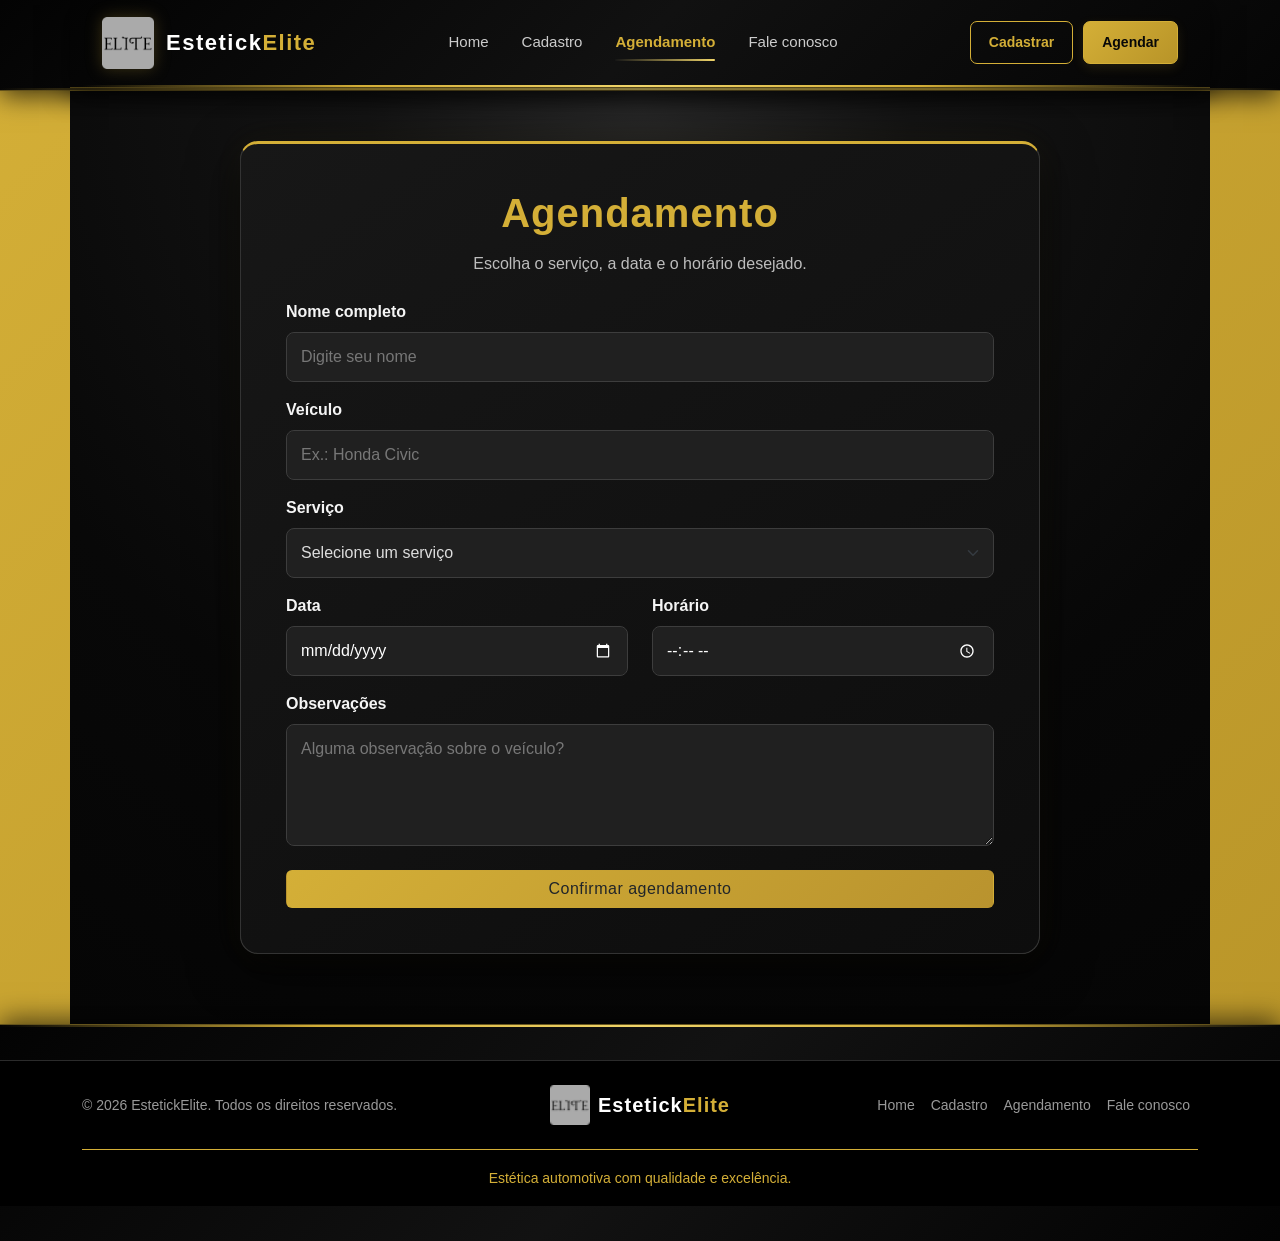
==== templates/agendamento.html @ 54fe5a65 "att" ====
<!DOCTYPE html>
<html lang="pt-br">

<head>
    <meta charset="UTF-8">

    <!-- TAG DO MEU SITE-->
    <meta name="viewport" content="width=device-width, initial-scale=1.0">
    <meta name="description"
        content="Página com conteúdos, exercícios e atividades desenvolvidas durante as aulas de Bootstrap, aprendendo a criar páginas web modernas, organizadas e responsivas.">
    <meta name="keywords" content="sites,web desenvolvimento backend">
    <meta name="author" content="Lucas segura, SeguraPrime, seguralucas949@gmail.com, 11 97387-4201">
    <title>Agendamento</title>
    <link rel="icon" href="../favicon.png">
    <link rel="stylesheet" href="../static/css/style.css">
    <link rel="stylesheet" href="../static/css/agendamento.css">

    <link href="https://cdn.jsdelivr.net/npm/bootstrap@5.3.8/dist/css/bootstrap.min.css" rel="stylesheet"
        integrity="sha384-sRIl4kxILFvY47J16cr9ZwB07vP4J8+LH7qKQnuqkuIAvNWLzeN8tE5YBujZqJLB" crossorigin="anonymous">

</head>

<body>
    <header>
        <link rel="stylesheet" href="../static/css/styleheader.css">
        <div class="container header-estetick">
            <div class="header-container">

                <!-- LOGO -->
                <a href="/index.html" class="logo-estetick">
                    <img src="../static/img/logo.png" alt="Logo da EstetickElite">

                    <span>
                        Estetick<span>Elite</span>
                    </span>
                </a>

                <!-- MENU -->
                <nav>
                    <ul class="nav-estetick">

                        <li>
                            <a href="../index.html" class="">
                                Home
                            </a>
                        </li>

                        <li>
                            <a href="/templates/cadastro.html">
                                Cadastro
                            </a>
                        </li>

                        <li>
                            <a href="/templates/agendamento.html" class="active">
                                Agendamento
                            </a>
                        </li>

                        <li>
                            <a href="/templates/faleconosco.html">
                                Fale conosco
                            </a>
                        </li>

                    </ul>
                </nav>

                <!-- BOTÕES -->
                <div class="botoes-header">

                    <a href="/templates/cadastro.html" class="btn-cadastrar">
                        Cadastrar
                    </a>

                    <a href="/templates/agendamento.html" class="btn-agendar">
                        Agendar
                    </a>

                </div>

            </div>
        </div>
    </header>

    <main class="container">

        <div class="agendamento">

            <div class="text-center mb-4">

                <h1>Agendamento</h1>

                <p style="color: #cccccc;">
                    Escolha o serviço, a data e o horário desejado.
                </p>

            </div>

            <form>

                <div class="mb-3">

                    <label class="form-label">
                        Nome completo
                    </label>

                    <input type="text" class="form-control" placeholder="Digite seu nome" required>

                </div>

                <div class="mb-3">

                    <label class="form-label">
                        Veículo
                    </label>

                    <input type="text" class="form-control" placeholder="Ex.: Honda Civic" required>

                </div>

                <div class="mb-3">

                    <label class="form-label">
                        Serviço
                    </label>

                    <select class="form-select" required>

                        <option value="">
                            Selecione um serviço
                        </option>

                        <option>
                            Lavagem técnica — R$ 80,00
                        </option>

                        <option>
                            Enceramento Wax — R$ 250,00
                        </option>

                        <option>
                            Revitalização de plásticos — R$ 480,00
                        </option>

                        <option>
                            Polimento de Pintura — R$ 700,00
                        </option>

                        <option>
                            Revitalização de Plásticos Internos — R$ 380,00
                        </option>

                        <option>
                            Vitrificação de Vidros — R$ 600,00
                        </option>

                        <option>
                            Descontaminação de Pintura — R$ 580,00
                        </option>

                        <option>
                            Polimento de Faróis — R$ 150,00
                        </option>

                        <option>
                            Combo Start — R$ 300,00
                        </option>

                        <option>
                            Combo Premium — R$ 750,00
                        </option>

                        <option>
                            Combo Elite — R$ 1.300,00
                        </option>

                    </select>

                </div>

                <div class="row">

                    <div class="col-md-6 mb-3">

                        <label class="form-label">
                            Data
                        </label>

                        <input type="date" class="form-control" required>

                    </div>

                    <div class="col-md-6 mb-3">

                        <label class="form-label">
                            Horário
                        </label>

                        <input type="time" class="form-control" required>

                    </div>

                </div>

                <div class="mb-4">

                    <label class="form-label">
                        Observações
                    </label>

                    <textarea class="form-control" rows="4" placeholder="Alguma observação sobre o veículo?"></textarea>

                </div>

                <button type="submit" class="btn btn-estetick w-100">
                    Confirmar agendamento
                </button>

            </form>

        </div>

    </main>
    <link rel="stylesheet" href="../static/css/style.css">
    <footer>


        <div class="footer-estetick">
            <div class="container footer-container">

                <div class="d-flex flex-wrap justify-content-between align-items-center py-4">

                    <!-- COPYRIGHT -->
                    <p class="col-md-4 mb-0 copyright">
                        © 2026 EstetickElite. Todos os direitos reservados.
                    </p>

                    <!-- LOGO -->
                    <a href="/index.html"
                        class="col-md-4 d-flex align-items-center justify-content-center mb-3 mb-md-0 logo-footer">

                        <img src="/favicon.png" alt="Logo EstetickElite" width="40" height="40" class="me-2">

                        Estetick<span>Elite</span>
                    </a>

                    <!-- MENU -->
                    <ul class="nav col-md-4 justify-content-end nav-estetick">

                        <!-- HOME -->
                        <li class="nav-item">
                            <a href="/index.html" class="nav-link px-2 active">
                                Home
                            </a>
                        </li>

                        <!-- CADASTRO -->
                        <li class="nav-item">
                            <a href="./templates/cadastro.html" class="nav-link px-2 ">
                                Cadastro
                            </a>
                        </li>

                        <!-- AGENDAMENTO -->
                        <li class="nav-item">
                            <a href="./templates/agendamento.html" class="nav-link px-2 ">
                                Agendamento
                            </a>
                        </li>

                        <!-- FALE CONOSCO -->
                        <li class="nav-item">
                            <a href="./templates/faleconosco.html" class="nav-link px-2 ">
                                Fale conosco
                            </a>
                        </li>

                    </ul>
                </div>

                <!-- FRASE DA EMPRESA -->
                <div class="text-center py-3 linha-dourada">
                    <small style="color: #d4af37;">
                        Estética automotiva com qualidade e excelência.
                    </small>
                </div>

            </div>
        </div>
    </footer>

    <script src="https://cdn.jsdelivr.net/npm/bootstrap@5.3.8/dist/js/bootstrap.bundle.min.js"
        integrity="sha384-FKyoEForCGlyvwx9Hj09JcYn3nv7wiPVlz7YYwJrWVcXK/BmnVDxM+D2scQbITxI" crossorigin="anonymous">
        </script>
    <script src="./js/script.js"></script>

</body>

</html>
---- static/css/style.css ----
/* =====================================================
   LUCAS SEGURA PEREIRA
===================================================== */

/* =====================================================
   CONFIGURAÇÕES GERAIS
===================================================== */

* {
    margin: 0;
    padding: 0;
    box-sizing: border-box;
}


html {
    scroll-behavior: smooth;
}


body {
    background-color: var(--branco);

    color: var(--branco);

    font-family:
        Arial,
        Helvetica,
        sans-serif;
}






/* =====================================================
   HEADER ESTETICKELITE
   PRETO + DOURADO
===================================================== */

.header-estetick {
    width: 100%;

    background:
        linear-gradient(135deg,
            #030303,
            #111111,
            #050505);

    border-bottom:
        1px solid rgba(212, 175, 55, 0.35);

    box-shadow:
        0 5px 25px rgba(0, 0, 0, 0.7);

    position: relative;

    z-index: 1000;
}


/* =====================================================
   LINHA DOURADA DO HEADER
===================================================== */

.header-estetick::after {
    content: "";

    display: block;

    width: 100%;

    height: 2px;

    background:
        linear-gradient(90deg,
            transparent,
            var(--dourado),
            var(--dourado-claro),
            var(--dourado),
            transparent);
}


/* =====================================================
   CONTAINER
===================================================== */

.header-estetick .header-container {

    min-height: 85px;

    display: flex;

    align-items: center;

    justify-content: space-between;

    gap: 30px;

    padding: 0 20px;
}


/* =====================================================
   LOGO
===================================================== */

.header-estetick .logo-estetick {

    display: flex;

    align-items: center;

    gap: 12px;

    text-decoration: none;

    transition:
        transform 0.3s ease;
}


.header-estetick .logo-estetick:hover {

    transform: translateY(-2px);
}


/* =====================================================
   IMAGEM DA LOGO
===================================================== */

.header-estetick .logo-estetick img {

    width: 52px;

    height: 52px;

    object-fit: contain;

    filter:
        drop-shadow(0 0 8px rgba(212, 175, 55, 0.25));

    transition:
        transform 0.3s ease,
        filter 0.3s ease;
}


.header-estetick .logo-estetick:hover img {

    transform: scale(1.05);

    filter:
        drop-shadow(0 0 12px rgba(212, 175, 55, 0.45));
}


/* =====================================================
   NOME DA EMPRESA
===================================================== */

.header-estetick .logo-estetick span {

    color: var(--branco);

    font-size: 22px;

    font-weight: bold;

    letter-spacing: 1.5px;

    transition:
        color 0.3s ease;
}


/* DOURADO DO LOGO */

.header-estetick .logo-estetick span span {

    color: var(--dourado);
}

/* =====================================================
   MENU DE NAVEGAÇÃO
===================================================== */

.header-estetick .nav-estetick {

    display: flex;

    align-items: center;

    justify-content: center;

    gap: 3px;

    margin: 0;

    padding: 0;

    list-style: none;
}


/* =====================================================
   LINKS
===================================================== */

.header-estetick .nav-estetick a {

    position: relative;

    display: block;

    padding: 10px 15px;

    color: #cccccc;

    text-decoration: none;

    font-size: 15px;

    font-weight: 500;

    border-radius: 6px;

    transition:
        color 0.3s ease,
        background 0.3s ease;
}


/* =====================================================
   HOVER
===================================================== */

.header-estetick .nav-estetick a:hover {

    color: var(--dourado);

    background:
        rgba(212, 175, 55, 0.05);
}


/* =====================================================
   LINK ATIVO
===================================================== */

.header-estetick .nav-estetick a.active {

    color: var(--dourado);

    font-weight: 600;
}


/* =====================================================
   LINHA DOURADA DOS LINKS
===================================================== */

.header-estetick .nav-estetick a::after {

    content: "";

    position: absolute;

    left: 15px;

    right: 15px;

    bottom: 3px;

    height: 2px;

    border-radius: 10px;

    background:
        linear-gradient(
            90deg,
            var(--preto-card),
            var(--dourado-claro)
        );

    transform: scaleX(0);

    transform-origin: center;

    transition:
        transform 0.3s ease;
}


/* =====================================================
   LINHA AO PASSAR O MOUSE
===================================================== */

.header-estetick .nav-estetick a:hover::after {

    transform: scaleX(1);
}


/* =====================================================
   LINHA PERMANENTE NO BOTÃO ATIVO
===================================================== */

.header-estetick .nav-estetick a.active::after {

    transform: scaleX(1);
}


/* =====================================================
   BOTÕES DO HEADER
===================================================== */

.header-estetick .botoes-header {

    display: flex;

    align-items: center;

    gap: 10px;
}


/* =====================================================
   ESTILO GERAL DOS BOTÕES
===================================================== */

.header-estetick .botoes-header a {

    padding:
        10px 18px;

    border-radius: 7px;

    text-decoration: none;

    font-size: 14px;

    font-weight: bold;

    transition:
        all 0.3s ease;
}

/* =====================================================
   BOTÃO CADASTRAR
===================================================== */

.header-estetick .btn-cadastrar {

    color: var(--dourado);

    background:
        transparent;

    border:
        1px solid var(--dourado);
}


.header-estetick .btn-cadastrar:hover {

    background:
        var(--dourado);

    color:
        #080808;

    transform:
        translateY(-2px);

    box-shadow:
        0 6px 18px rgba(212, 175, 55, 0.2);
}


/* =====================================================
   BOTÃO AGENDAR
===================================================== */

.header-estetick .btn-agendar {

    background:
        linear-gradient(135deg,
            var(--dourado),
            #b89428);

    color:
        #080808;

    border:
        1px solid var(--dourado);

    box-shadow:
        0 4px 12px rgba(212, 175, 55, 0.12);
}


.header-estetick .btn-agendar:hover {

    background:
        linear-gradient(135deg,
            var(--dourado-claro),
            var(--dourado));

    color:
        #000000;

    border-color:
        var(--dourado-claro);

    transform:
        translateY(-2px);

    box-shadow:
        0 8px 22px rgba(212, 175, 55, 0.25);
}


/* =====================================================
   RESPONSIVIDADE
===================================================== */

@media (max-width: 1000px) {

    .header-estetick .header-container {

        flex-wrap: wrap;

        justify-content: center;

        padding:
            20px;
    }


    .header-estetick .logo-estetick {

        width: 100%;

        justify-content: center;
    }


    .header-estetick .nav-estetick {

        flex-wrap: wrap;

        justify-content: center;
    }


    .header-estetick .botoes-header {

        justify-content: center;
    }
}


/* =====================================================
   CELULAR
===================================================== */

@media (max-width: 600px) {

    .header-estetick .header-container {

        gap: 18px;

        padding:
            20px 10px;
    }


    .header-estetick .logo-estetick img {

        width: 45px;

        height: 45px;
    }


    .header-estetick .logo-estetick span {

        font-size: 19px;

        letter-spacing: 1px;
    }


    .header-estetick .nav-estetick {

        width: 100%;

        gap: 2px;
    }


    .header-estetick .nav-estetick a {

        padding:
            8px 10px;

        font-size: 14px;
    }


    .header-estetick .botoes-header {

        width: 100%;

        justify-content: center;
    }


    .header-estetick .botoes-header a {

        flex: 1;

        max-width: 160px;

        text-align: center;

        padding:
            10px 12px;
    }

}

:root {
    --preto: #000000;
    --preto-secundario: #111111;
    --preto-card: #161616;

    --cinza: #222222;
    --cinza-texto: #cccccc;

    --dourado: #d4af37;
    --dourado-claro: #f0d56a;

    --branco: #ffffff;
}



/* =====================================================
   HEADER
===================================================== */

header {
    width: 100%;

    background:
        linear-gradient(135deg,
            #030303,
            #151515,
            #050505);

    border-bottom:
        1px solid rgba(212, 175, 55, 0.45);

    box-shadow:
        0 5px 25px rgba(0, 0, 0, 0.7);

    position: relative;

    z-index: 1000;
}


header::after {
    content: "";

    display: block;

    width: 100%;

    height: 2px;

    background:
        linear-gradient(90deg,
            transparent,
            var(--dourado),
            var(--dourado-claro),
            var(--dourado),
            transparent);
}


/* =====================================================
   MAIN
===================================================== */

main {
    width: 100%;

    min-height: 80vh;

    padding-top: 50px;

    padding-bottom: 70px;

    background:
        radial-gradient(circle at 50% 0%,
            #292929 0%,
            #141414 25%,
            #080808 65%,
            #050505 100%);
}


/* =====================================================
   APRESENTAÇÃO
===================================================== */

.container-img {
    width: calc(100% - 30px);

    max-width: 1200px;

    margin: 0 auto 70px;

    padding: 50px 30px;

    text-align: center;

    background:
        linear-gradient(145deg,
            #151515,
            #090909);

    border:
        1px solid #292929;

    border-radius: 20px;

    box-shadow:
        0 15px 45px rgba(0, 0, 0, 0.6);
}


/* =====================================================
   TÍTULO PRINCIPAL
===================================================== */

.container-img h1 {
    color: var(--dourado);

    font-size: 2.5rem;

    font-weight: bold;

    margin-bottom: 25px;

    text-shadow:
        0 0 15px rgba(212, 175, 55, 0.15);
}


.container-img p {
    max-width: 1000px;

    margin: 0 auto 30px;

    color: var(--cinza-texto);

    line-height: 1.8;

    font-size: 1rem;
}



/* =====================================================
   TÍTULOS DAS SEÇÕES
===================================================== */

main h2 {
    color: var(--dourado) !important;

    font-weight: bold;

    font-size: 2.2rem;

    text-shadow:
        0 0 15px rgba(212, 175, 55, 0.15);
}


main .text-center p {
    color: var(--cinza-texto);
}


/* =====================================================
   SERVIÇOS
===================================================== */

.servicos {
    max-width: 1200px;
}


/* =====================================================
   CARDS
===================================================== */

.card {
    width: 100%;

    height: 100%;

    display: flex;

    flex-direction: column;

    background:
        linear-gradient(145deg,
            #181818,
            #0d0d0d) !important;

    color: var(--branco);

    border:
        1px solid #292929 !important;

    border-radius: 15px !important;

    overflow: hidden;

    box-shadow:
        0 8px 25px rgba(0, 0, 0, 0.45);

    transition:
        transform 0.3s ease,
        box-shadow 0.3s ease,
        border-color 0.3s ease;
}


/* =====================================================
   CARDS DOS SERVIÇOS
===================================================== */

.card {
    width: 100%;

    height: 520px;

    display: flex;

    flex-direction: column;

    background:
        linear-gradient(145deg,
            #181818,
            #0d0d0d) !important;

    color: var(--branco);

    border:
        1px solid #292929 !important;

    border-radius: 15px !important;

    overflow: hidden;

    box-shadow:
        0 8px 25px rgba(0, 0, 0, 0.45);

    transition:
        transform 0.3s ease,
        box-shadow 0.3s ease,
        border-color 0.3s ease;
}


/* =====================================================
   HOVER DOS CARDS
===================================================== */

.card:hover {

    transform: translateY(-8px);

    border-color:
        rgba(212, 175, 55, 0.65) !important;

    box-shadow:
        0 15px 35px rgba(0, 0, 0, 0.7),

        0 0 20px rgba(212, 175, 55, 0.08);
}


/* =====================================================
   IMAGENS DOS SERVIÇOS
===================================================== */

.card-img-top {

    display: block;

    width: 100%;

    height: 220px;

    min-height: 220px;

    object-fit: cover;

    flex-shrink: 0;

    transition:
        transform 0.4s ease;
}


.card:hover .card-img-top {

    transform: scale(1.04);
}


/* =====================================================
   CORPO DOS CARDS
===================================================== */

.card-body {

    padding: 25px;

    display: flex;


    flex-direction: column;

    flex: 1;

    min-height: 0;
}


/* =====================================================
   TÍTULO DOS CARDS
===================================================== */

.card-title {

    color:
        var(--dourado) !important;

    font-size: 1.2rem;

    font-weight: bold;

    margin-bottom: 1px;

    min-height: 40px;

    display: flex;

    align-items: flex-start;
}


/* =====================================================
   DESCRIÇÃO
===================================================== */

.card-text {

    color:
        var(--cinza-texto) !important;

    line-height: 1.6;

    font-size: 0.95rem;

    flex: 1;

    margin-bottom: 10px;
    max-width: 320px;
}


/* =====================================================
   PREÇO
===================================================== */

.card h4 {

    color:
        var(--dourado) !important;

    font-weight: bold;

    margin-top: auto;

    margin-bottom: 20px;
}


/* =====================================================
   BOTÃO
===================================================== */

.card .btn {

    margin-top: auto;

    width: 100%;
}


.card-servico .card-text{
    min-height: 40px;
    margin-bottom: 0;
}
/* =====================================================
   BOTÃO PRINCIPAL
===================================================== */

.btn-primary {

    background:
        linear-gradient(135deg,
            var(--dourado),
            #b89428) !important;

    border:
        none !important;

    color:
        #080808 !important;

    font-weight: bold;

    padding:
        11px 20px;

    border-radius: 8px;

    transition:
        all 0.3s ease;
}


.btn-primary:hover {

    background:
        linear-gradient(135deg,
            var(--dourado-claro),
            var(--dourado)) !important;

    color:
        #000000 !important;

    transform:
        translateY(-2px);

    box-shadow:
        0 7px 20px rgba(212, 175, 55, 0.25);
}


/* =====================================================
   RESPONSIVIDADE
===================================================== */

@media (max-width: 768px) {

    .card {

        height: 500px;

    }


    .card-img-top {

        height: 210px;

        min-height: 210px;

    }

}


@media (max-width: 480px) {

    .card {

        height: 480px;

    }


    .card-img-top {

        height: 200px;

        min-height: 200px;

    }


    .card-body {

        padding: 20px;

    }

}

/* =====================================================
   COMBOS
===================================================== */

.combo-premium {
    border:
        2px solid var(--dourado) !important;

    box-shadow:
        0 10px 35px rgba(212, 175, 55, 0.12);
}


.container.py-5 .card h3 {
    color: var(--branco);

    font-size: 2rem;

    margin: 15px 0;
}


.container.py-5 .card h4 {
    font-size: 1.4rem;
}


/* =====================================================
   FOOTER
===================================================== */

footer {
    width: 100%;

    background:
        linear-gradient(135deg,
            #030303,
            #121212,
            #030303);

    color: var(--branco);

    border-top:
        1px solid rgba(212, 175, 55, 0.45);

    box-shadow:
        0 -5px 25px rgba(0, 0, 0, 0.6);

    position: relative;

    padding: 35px 0;
}


footer::before {
    content: "";

    display: block;

    width: 100%;

    height: 2px;

    position: absolute;

    top: 0;

    left: 0;

    background:
        linear-gradient(90deg,
            transparent,
            var(--dourado),
            var(--dourado-claro),
            var(--dourado),
            transparent);
}


/* =====================================================
   RESPONSIVIDADE
===================================================== */

@media (max-width: 992px) {

    .imagemelite {
        height: 400px;
    }

}


@media (max-width: 768px) {

    main {
        padding-top: 30px;

        padding-bottom: 50px;
    }


    .container-img {
        margin:
            0 15px 45px;

        width:
            calc(100% - 30px);

        padding:
            35px 20px;

        border-radius: 15px;
    }


    .container-img h1 {
        font-size: 1.9rem;
    }


    .container-img p {
        font-size: 0.9rem;

        line-height: 1.7;
    }


    .imagemelite {
        height: 300px;
    }


    main h2 {
        font-size: 1.8rem;
    }


    .card-img-top {
        height: 210px;
    }

}


@media (max-width: 480px) {

    .container-img {
        margin:
            0 10px 40px;

        width:
            calc(100% - 20px);

        padding:
            30px 15px;
    }


    .container-img h1 {
        font-size: 1.6rem;
    }


    .imagemelite {
        height: 230px;
    }


    .card-body {
        padding: 20px;
    }


    .card-title {
        font-size: 1.1rem;

        min-height: auto;
    }


    .card-text {
        font-size: 0.9rem;
    }


    .btn-primary {
        width: 100%;
    }

}

.footer-estetick {
    background-color: #000000;
    border-top: 1px solid #2b2b2b;
    color: #ffffff;
}

.footer-estetick .footer-container {
    min-height: 120px;
}

.footer-estetick .logo-footer {
    text-decoration: none;
    color: #ffffff;
    font-size: 20px;
    font-weight: bold;
    letter-spacing: 1px;
}

.footer-estetick .logo-footer span {
    color: #d4af37;
}

.footer-estetick .copyright {
    color: #999999;
    font-size: 14px;
}

.footer-estetick .nav-link {
    color: #999999 !important;
    transition: 0.3s;
    font-size: 14px;
}

.footer-estetick .nav-link:hover {
    color: #d4af37 !important;
}

.footer-estetick .linha-dourada {
    border-top: 1px solid #d4af37;         

}

@media (max-width: 768px) {
    .footer-estetick .footer-container {
        text-align: center;
    }

    .footer-estetick .nav {
        justify-content: center !important;
        margin-top: 15px;
    }
}
---- static/css/agendamento.css ----
body {
    background: linear-gradient(135deg, var(--dourado), #b89428);
    color: #ffffff;
    font-family: Arial, Helvetica, sans-serif;
}
/* =========================================
   HEADER
========================================= */
.container .agendamento{
    background-color: #8a8d60;
}
header {
    width: 100%;
    background: linear-gradient(
        135deg,
        #050505,
        #111111,
        #050505
    );

    border-bottom: 2px solid #d4af37;

    box-shadow:
        0 4px 20px rgba(0, 0, 0, 0.7);

    position: relative;
    z-index: 10;
}


/* detalhe dourado */

header::after {
    content: "";
    display: block;

    width: 100%;
    height: 2px;

    background: linear-gradient(
        90deg,
        transparent,
        #d4af37,
        #f5d76e,
        #d4af37,
        transparent
    );
}


/* =========================================
   MAIN
========================================= */

main {
    width: 100%;
    min-height: 80vh;

    padding-top: 60px;
    padding-bottom: 80px;

    background:
        radial-gradient(
            circle at 50% 0%,
            #252525 0%,
            #111111 35%,
            #080808 75%
        );
}


/* =========================================
   ÁREA DE AGENDAMENTO
========================================= */

.agendamento {
    max-width: 800px;

    margin: 0 auto;

    padding: 45px;

    background: linear-gradient(
        145deg,
        #171717,
        #0d0d0d
    );

    border: 1px solid #333333;

    border-top: 3px solid #d4af37;

    border-radius: 18px;

    box-shadow:
        0 15px 50px rgba(0, 0, 0, 0.7),
        0 0 30px rgba(212, 175, 55, 0.06);
}


/* =========================================
   TÍTULO
========================================= */

.agendamento h1 {
    color: #d4af37;

    font-size: 2.5rem;

    font-weight: bold;

    letter-spacing: 1px;

    margin-bottom: 15px;
}


.agendamento p {
    color: #bdbdbd !important;

    font-size: 1rem;
}


/* =========================================
   LABELS
========================================= */

.agendamento .form-label {
    color: #f5f5f5;

    font-weight: 600;

    margin-bottom: 8px;
}


/* =========================================
   INPUTS
========================================= */

.agendamento .form-control,
.agendamento .form-select {
    background-color: #202020;

    color: #ffffff;

    border: 1px solid #3d3d3d;

    border-radius: 8px;

    padding: 12px 14px;

    transition: all 0.3s ease;
}


/* Placeholder */

.agendamento .form-control::placeholder {
    color: #777777;
}


/* Foco */

.agendamento .form-control:focus,
.agendamento .form-select:focus {

    background-color: #242424;

    color: #ffffff;

    border-color: #d4af37;

    box-shadow:
        0 0 0 0.2rem rgba(212, 175, 55, 0.15);
}


/* =========================================
   SELECT
========================================= */

.agendamento .form-select {
    color: #dddddd;
}


/* =========================================
   DATA E HORÁRIO
========================================= */

input[type="date"],
input[type="time"] {
    color-scheme: dark;
}


/* =========================================
   TEXTAREA
========================================= */

.agendamento textarea {
    resize: vertical;

    min-height: 120px;
}


/* =========================================
   BOTÃO
========================================= */

.btn-estetick {

    width: 100%;

    padding: 14px 20px;

    border: none;

    border-radius: 8px;

    background: linear-gradient(
        135deg,
        #d4af37,
        #b9932e
    );

    color: #080808;

    font-size: 1rem;

    font-weight: bold;

    letter-spacing: 0.5px;

    transition: all 0.3s ease;
}


.btn-estetick:hover {

    background: linear-gradient(
        135deg,
        #f1d267,
        #d4af37
    );

    color: #000000;

    transform: translateY(-2px);

    box-shadow:
        0 8px 20px rgba(212, 175, 55, 0.25);
}




/* =========================================
   RESPONSIVIDADE
========================================= */

@media (max-width: 768px) {

    main {
        padding-top: 35px;
        padding-bottom: 50px;
    }

    .agendamento {

        margin: 0 15px;

        padding: 30px 20px;

        border-radius: 14px;
    }

    .agendamento h1 {
        font-size: 2rem;
    }

}


@media (max-width: 480px) {

    .agendamento {

        margin: 0 10px;

        padding: 25px 15px;
    }

    .agendamento h1 {
        font-size: 1.7rem;
    }

    .agendamento p {
        font-size: 0.9rem;
    }

    .btn-estetick {
        padding: 12px;
    }

}
---- static/css/style.css ----
/* =====================================================
   LUCAS SEGURA PEREIRA
===================================================== */

/* =====================================================
   CONFIGURAÇÕES GERAIS
===================================================== */

* {
    margin: 0;
    padding: 0;
    box-sizing: border-box;
}


html {
    scroll-behavior: smooth;
}


body {
    background-color: var(--branco);

    color: var(--branco);

    font-family:
        Arial,
        Helvetica,
        sans-serif;
}






/* =====================================================
   HEADER ESTETICKELITE
   PRETO + DOURADO
===================================================== */

.header-estetick {
    width: 100%;

    background:
        linear-gradient(135deg,
            #030303,
            #111111,
            #050505);

    border-bottom:
        1px solid rgba(212, 175, 55, 0.35);

    box-shadow:
        0 5px 25px rgba(0, 0, 0, 0.7);

    position: relative;

    z-index: 1000;
}


/* =====================================================
   LINHA DOURADA DO HEADER
===================================================== */

.header-estetick::after {
    content: "";

    display: block;

    width: 100%;

    height: 2px;

    background:
        linear-gradient(90deg,
            transparent,
            var(--dourado),
            var(--dourado-claro),
            var(--dourado),
            transparent);
}


/* =====================================================
   CONTAINER
===================================================== */

.header-estetick .header-container {

    min-height: 85px;

    display: flex;

    align-items: center;

    justify-content: space-between;

    gap: 30px;

    padding: 0 20px;
}


/* =====================================================
   LOGO
===================================================== */

.header-estetick .logo-estetick {

    display: flex;

    align-items: center;

    gap: 12px;

    text-decoration: none;

    transition:
        transform 0.3s ease;
}


.header-estetick .logo-estetick:hover {

    transform: translateY(-2px);
}


/* =====================================================
   IMAGEM DA LOGO
===================================================== */

.header-estetick .logo-estetick img {

    width: 52px;

    height: 52px;

    object-fit: contain;

    filter:
        drop-shadow(0 0 8px rgba(212, 175, 55, 0.25));

    transition:
        transform 0.3s ease,
        filter 0.3s ease;
}


.header-estetick .logo-estetick:hover img {

    transform: scale(1.05);

    filter:
        drop-shadow(0 0 12px rgba(212, 175, 55, 0.45));
}


/* =====================================================
   NOME DA EMPRESA
===================================================== */

.header-estetick .logo-estetick span {

    color: var(--branco);

    font-size: 22px;

    font-weight: bold;

    letter-spacing: 1.5px;

    transition:
        color 0.3s ease;
}


/* DOURADO DO LOGO */

.header-estetick .logo-estetick span span {

    color: var(--dourado);
}

/* =====================================================
   MENU DE NAVEGAÇÃO
===================================================== */

.header-estetick .nav-estetick {

    display: flex;

    align-items: center;

    justify-content: center;

    gap: 3px;

    margin: 0;

    padding: 0;

    list-style: none;
}


/* =====================================================
   LINKS
===================================================== */

.header-estetick .nav-estetick a {

    position: relative;

    display: block;

    padding: 10px 15px;

    color: #cccccc;

    text-decoration: none;

    font-size: 15px;

    font-weight: 500;

    border-radius: 6px;

    transition:
        color 0.3s ease,
        background 0.3s ease;
}


/* =====================================================
   HOVER
===================================================== */

.header-estetick .nav-estetick a:hover {

    color: var(--dourado);

    background:
        rgba(212, 175, 55, 0.05);
}


/* =====================================================
   LINK ATIVO
===================================================== */

.header-estetick .nav-estetick a.active {

    color: var(--dourado);

    font-weight: 600;
}


/* =====================================================
   LINHA DOURADA DOS LINKS
===================================================== */

.header-estetick .nav-estetick a::after {

    content: "";

    position: absolute;

    left: 15px;

    right: 15px;

    bottom: 3px;

    height: 2px;

    border-radius: 10px;

    background:
        linear-gradient(
            90deg,
            var(--preto-card),
            var(--dourado-claro)
        );

    transform: scaleX(0);

    transform-origin: center;

    transition:
        transform 0.3s ease;
}


/* =====================================================
   LINHA AO PASSAR O MOUSE
===================================================== */

.header-estetick .nav-estetick a:hover::after {

    transform: scaleX(1);
}


/* =====================================================
   LINHA PERMANENTE NO BOTÃO ATIVO
===================================================== */

.header-estetick .nav-estetick a.active::after {

    transform: scaleX(1);
}


/* =====================================================
   BOTÕES DO HEADER
===================================================== */

.header-estetick .botoes-header {

    display: flex;

    align-items: center;

    gap: 10px;
}


/* =====================================================
   ESTILO GERAL DOS BOTÕES
===================================================== */

.header-estetick .botoes-header a {

    padding:
        10px 18px;

    border-radius: 7px;

    text-decoration: none;

    font-size: 14px;

    font-weight: bold;

    transition:
        all 0.3s ease;
}

/* =====================================================
   BOTÃO CADASTRAR
===================================================== */

.header-estetick .btn-cadastrar {

    color: var(--dourado);

    background:
        transparent;

    border:
        1px solid var(--dourado);
}


.header-estetick .btn-cadastrar:hover {

    background:
        var(--dourado);

    color:
        #080808;

    transform:
        translateY(-2px);

    box-shadow:
        0 6px 18px rgba(212, 175, 55, 0.2);
}


/* =====================================================
   BOTÃO AGENDAR
===================================================== */

.header-estetick .btn-agendar {

    background:
        linear-gradient(135deg,
            var(--dourado),
            #b89428);

    color:
        #080808;

    border:
        1px solid var(--dourado);

    box-shadow:
        0 4px 12px rgba(212, 175, 55, 0.12);
}


.header-estetick .btn-agendar:hover {

    background:
        linear-gradient(135deg,
            var(--dourado-claro),
            var(--dourado));

    color:
        #000000;

    border-color:
        var(--dourado-claro);

    transform:
        translateY(-2px);

    box-shadow:
        0 8px 22px rgba(212, 175, 55, 0.25);
}


/* =====================================================
   RESPONSIVIDADE
===================================================== */

@media (max-width: 1000px) {

    .header-estetick .header-container {

        flex-wrap: wrap;

        justify-content: center;

        padding:
            20px;
    }


    .header-estetick .logo-estetick {

        width: 100%;

        justify-content: center;
    }


    .header-estetick .nav-estetick {

        flex-wrap: wrap;

        justify-content: center;
    }


    .header-estetick .botoes-header {

        justify-content: center;
    }
}


/* =====================================================
   CELULAR
===================================================== */

@media (max-width: 600px) {

    .header-estetick .header-container {

        gap: 18px;

        padding:
            20px 10px;
    }


    .header-estetick .logo-estetick img {

        width: 45px;

        height: 45px;
    }


    .header-estetick .logo-estetick span {

        font-size: 19px;

        letter-spacing: 1px;
    }


    .header-estetick .nav-estetick {

        width: 100%;

        gap: 2px;
    }


    .header-estetick .nav-estetick a {

        padding:
            8px 10px;

        font-size: 14px;
    }


    .header-estetick .botoes-header {

        width: 100%;

        justify-content: center;
    }


    .header-estetick .botoes-header a {

        flex: 1;

        max-width: 160px;

        text-align: center;

        padding:
            10px 12px;
    }

}

:root {
    --preto: #000000;
    --preto-secundario: #111111;
    --preto-card: #161616;

    --cinza: #222222;
    --cinza-texto: #cccccc;

    --dourado: #d4af37;
    --dourado-claro: #f0d56a;

    --branco: #ffffff;
}



/* =====================================================
   HEADER
===================================================== */

header {
    width: 100%;

    background:
        linear-gradient(135deg,
            #030303,
            #151515,
            #050505);

    border-bottom:
        1px solid rgba(212, 175, 55, 0.45);

    box-shadow:
        0 5px 25px rgba(0, 0, 0, 0.7);

    position: relative;

    z-index: 1000;
}


header::after {
    content: "";

    display: block;

    width: 100%;

    height: 2px;

    background:
        linear-gradient(90deg,
            transparent,
            var(--dourado),
            var(--dourado-claro),
            var(--dourado),
            transparent);
}


/* =====================================================
   MAIN
===================================================== */

main {
    width: 100%;

    min-height: 80vh;

    padding-top: 50px;

    padding-bottom: 70px;

    background:
        radial-gradient(circle at 50% 0%,
            #292929 0%,
            #141414 25%,
            #080808 65%,
            #050505 100%);
}


/* =====================================================
   APRESENTAÇÃO
===================================================== */

.container-img {
    width: calc(100% - 30px);

    max-width: 1200px;

    margin: 0 auto 70px;

    padding: 50px 30px;

    text-align: center;

    background:
        linear-gradient(145deg,
            #151515,
            #090909);

    border:
        1px solid #292929;

    border-radius: 20px;

    box-shadow:
        0 15px 45px rgba(0, 0, 0, 0.6);
}


/* =====================================================
   TÍTULO PRINCIPAL
===================================================== */

.container-img h1 {
    color: var(--dourado);

    font-size: 2.5rem;

    font-weight: bold;

    margin-bottom: 25px;

    text-shadow:
        0 0 15px rgba(212, 175, 55, 0.15);
}


.container-img p {
    max-width: 1000px;

    margin: 0 auto 30px;

    color: var(--cinza-texto);

    line-height: 1.8;

    font-size: 1rem;
}



/* =====================================================
   TÍTULOS DAS SEÇÕES
===================================================== */

main h2 {
    color: var(--dourado) !important;

    font-weight: bold;

    font-size: 2.2rem;

    text-shadow:
        0 0 15px rgba(212, 175, 55, 0.15);
}


main .text-center p {
    color: var(--cinza-texto);
}


/* =====================================================
   SERVIÇOS
===================================================== */

.servicos {
    max-width: 1200px;
}


/* =====================================================
   CARDS
===================================================== */

.card {
    width: 100%;

    height: 100%;

    display: flex;

    flex-direction: column;

    background:
        linear-gradient(145deg,
            #181818,
            #0d0d0d) !important;

    color: var(--branco);

    border:
        1px solid #292929 !important;

    border-radius: 15px !important;

    overflow: hidden;

    box-shadow:
        0 8px 25px rgba(0, 0, 0, 0.45);

    transition:
        transform 0.3s ease,
        box-shadow 0.3s ease,
        border-color 0.3s ease;
}


/* =====================================================
   CARDS DOS SERVIÇOS
===================================================== */

.card {
    width: 100%;

    height: 520px;

    display: flex;

    flex-direction: column;

    background:
        linear-gradient(145deg,
            #181818,
            #0d0d0d) !important;

    color: var(--branco);

    border:
        1px solid #292929 !important;

    border-radius: 15px !important;

    overflow: hidden;

    box-shadow:
        0 8px 25px rgba(0, 0, 0, 0.45);

    transition:
        transform 0.3s ease,
        box-shadow 0.3s ease,
        border-color 0.3s ease;
}


/* =====================================================
   HOVER DOS CARDS
===================================================== */

.card:hover {

    transform: translateY(-8px);

    border-color:
        rgba(212, 175, 55, 0.65) !important;

    box-shadow:
        0 15px 35px rgba(0, 0, 0, 0.7),

        0 0 20px rgba(212, 175, 55, 0.08);
}


/* =====================================================
   IMAGENS DOS SERVIÇOS
===================================================== */

.card-img-top {

    display: block;

    width: 100%;

    height: 220px;

    min-height: 220px;

    object-fit: cover;

    flex-shrink: 0;

    transition:
        transform 0.4s ease;
}


.card:hover .card-img-top {

    transform: scale(1.04);
}


/* =====================================================
   CORPO DOS CARDS
===================================================== */

.card-body {

    padding: 25px;

    display: flex;


    flex-direction: column;

    flex: 1;

    min-height: 0;
}


/* =====================================================
   TÍTULO DOS CARDS
===================================================== */

.card-title {

    color:
        var(--dourado) !important;

    font-size: 1.2rem;

    font-weight: bold;

    margin-bottom: 1px;

    min-height: 40px;

    display: flex;

    align-items: flex-start;
}


/* =====================================================
   DESCRIÇÃO
===================================================== */

.card-text {

    color:
        var(--cinza-texto) !important;

    line-height: 1.6;

    font-size: 0.95rem;

    flex: 1;

    margin-bottom: 10px;
    max-width: 320px;
}


/* =====================================================
   PREÇO
===================================================== */

.card h4 {

    color:
        var(--dourado) !important;

    font-weight: bold;

    margin-top: auto;

    margin-bottom: 20px;
}


/* =====================================================
   BOTÃO
===================================================== */

.card .btn {

    margin-top: auto;

    width: 100%;
}


.card-servico .card-text{
    min-height: 40px;
    margin-bottom: 0;
}
/* =====================================================
   BOTÃO PRINCIPAL
===================================================== */

.btn-primary {

    background:
        linear-gradient(135deg,
            var(--dourado),
            #b89428) !important;

    border:
        none !important;

    color:
        #080808 !important;

    font-weight: bold;

    padding:
        11px 20px;

    border-radius: 8px;

    transition:
        all 0.3s ease;
}


.btn-primary:hover {

    background:
        linear-gradient(135deg,
            var(--dourado-claro),
            var(--dourado)) !important;

    color:
        #000000 !important;

    transform:
        translateY(-2px);

    box-shadow:
        0 7px 20px rgba(212, 175, 55, 0.25);
}


/* =====================================================
   RESPONSIVIDADE
===================================================== */

@media (max-width: 768px) {

    .card {

        height: 500px;

    }


    .card-img-top {

        height: 210px;

        min-height: 210px;

    }

}


@media (max-width: 480px) {

    .card {

        height: 480px;

    }


    .card-img-top {

        height: 200px;

        min-height: 200px;

    }


    .card-body {

        padding: 20px;

    }

}

/* =====================================================
   COMBOS
===================================================== */

.combo-premium {
    border:
        2px solid var(--dourado) !important;

    box-shadow:
        0 10px 35px rgba(212, 175, 55, 0.12);
}


.container.py-5 .card h3 {
    color: var(--branco);

    font-size: 2rem;

    margin: 15px 0;
}


.container.py-5 .card h4 {
    font-size: 1.4rem;
}


/* =====================================================
   FOOTER
===================================================== */

footer {
    width: 100%;

    background:
        linear-gradient(135deg,
            #030303,
            #121212,
            #030303);

    color: var(--branco);

    border-top:
        1px solid rgba(212, 175, 55, 0.45);

    box-shadow:
        0 -5px 25px rgba(0, 0, 0, 0.6);

    position: relative;

    padding: 35px 0;
}


footer::before {
    content: "";

    display: block;

    width: 100%;

    height: 2px;

    position: absolute;

    top: 0;

    left: 0;

    background:
        linear-gradient(90deg,
            transparent,
            var(--dourado),
            var(--dourado-claro),
            var(--dourado),
            transparent);
}


/* =====================================================
   RESPONSIVIDADE
===================================================== */

@media (max-width: 992px) {

    .imagemelite {
        height: 400px;
    }

}


@media (max-width: 768px) {

    main {
        padding-top: 30px;

        padding-bottom: 50px;
    }


    .container-img {
        margin:
            0 15px 45px;

        width:
            calc(100% - 30px);

        padding:
            35px 20px;

        border-radius: 15px;
    }


    .container-img h1 {
        font-size: 1.9rem;
    }


    .container-img p {
        font-size: 0.9rem;

        line-height: 1.7;
    }


    .imagemelite {
        height: 300px;
    }


    main h2 {
        font-size: 1.8rem;
    }


    .card-img-top {
        height: 210px;
    }

}


@media (max-width: 480px) {

    .container-img {
        margin:
            0 10px 40px;

        width:
            calc(100% - 20px);

        padding:
            30px 15px;
    }


    .container-img h1 {
        font-size: 1.6rem;
    }


    .imagemelite {
        height: 230px;
    }


    .card-body {
        padding: 20px;
    }


    .card-title {
        font-size: 1.1rem;

        min-height: auto;
    }


    .card-text {
        font-size: 0.9rem;
    }


    .btn-primary {
        width: 100%;
    }

}

.footer-estetick {
    background-color: #000000;
    border-top: 1px solid #2b2b2b;
    color: #ffffff;
}

.footer-estetick .footer-container {
    min-height: 120px;
}

.footer-estetick .logo-footer {
    text-decoration: none;
    color: #ffffff;
    font-size: 20px;
    font-weight: bold;
    letter-spacing: 1px;
}

.footer-estetick .logo-footer span {
    color: #d4af37;
}

.footer-estetick .copyright {
    color: #999999;
    font-size: 14px;
}

.footer-estetick .nav-link {
    color: #999999 !important;
    transition: 0.3s;
    font-size: 14px;
}

.footer-estetick .nav-link:hover {
    color: #d4af37 !important;
}

.footer-estetick .linha-dourada {
    border-top: 1px solid #d4af37;         

}

@media (max-width: 768px) {
    .footer-estetick .footer-container {
        text-align: center;
    }

    .footer-estetick .nav {
        justify-content: center !important;
        margin-top: 15px;
    }
}
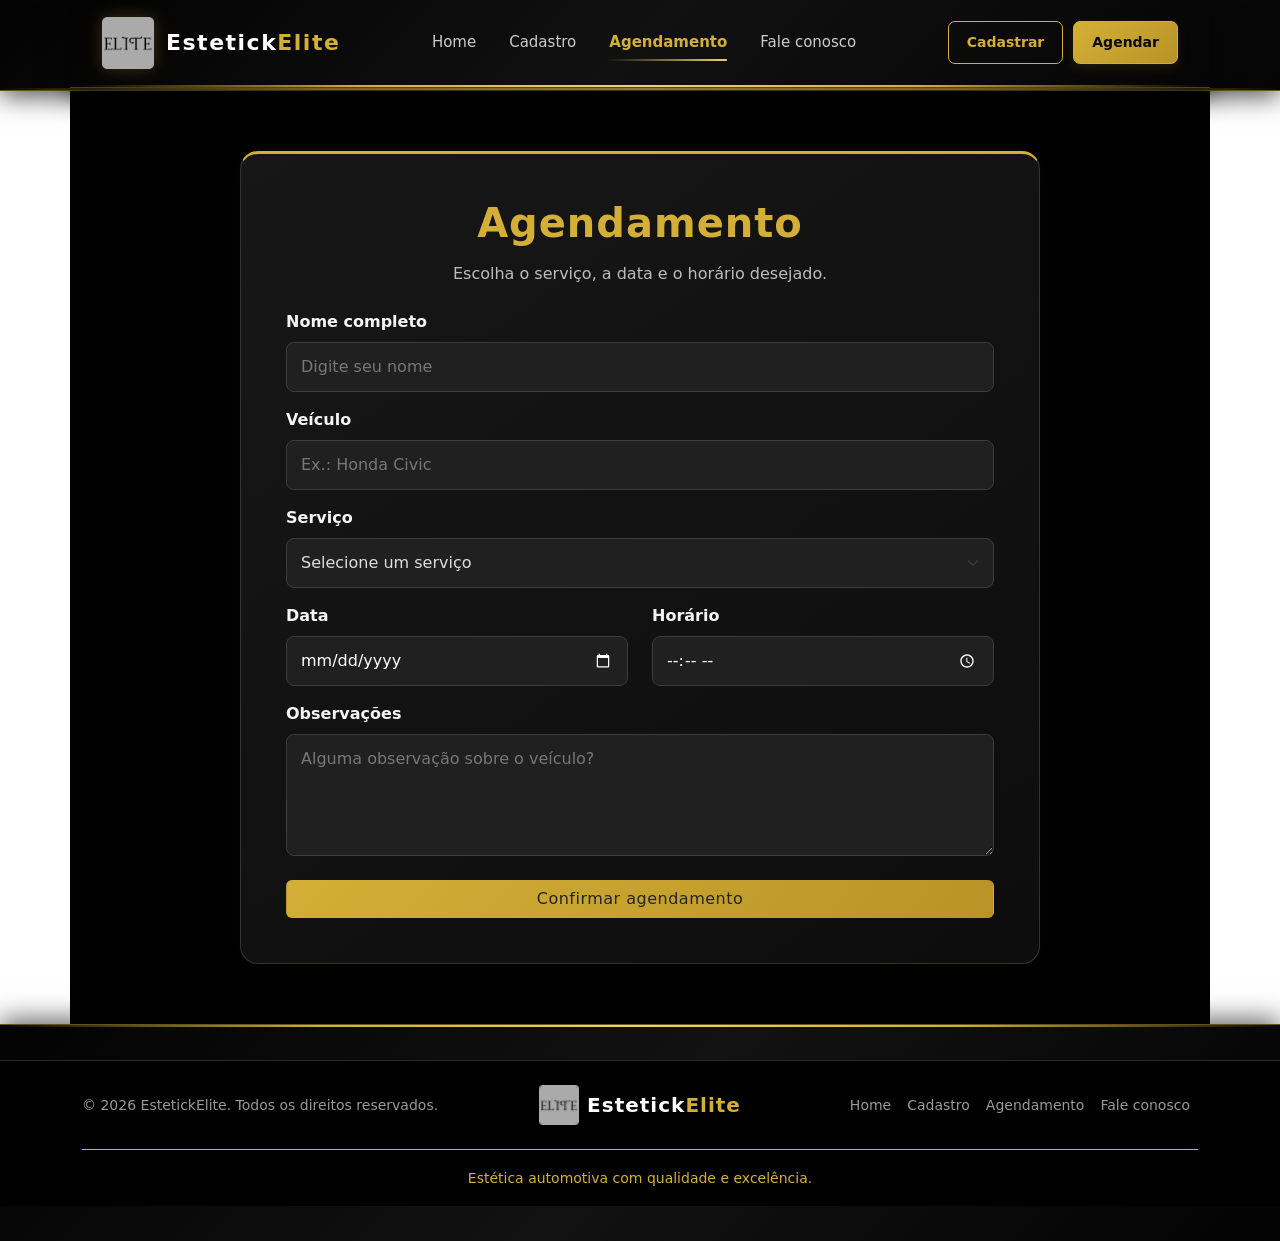
==== commit 3bf631b1: "att" ====
--- a/templates/agendamento.html
+++ b/templates/agendamento.html
@@ -46,19 +46,19 @@
                         </li>
 
                         <li>
-                            <a href="/templates/cadastro.html">
+                            <a href="./cadastro.html">
                                 Cadastro
                             </a>
                         </li>
 
                         <li>
-                            <a href="/templates/agendamento.html" class="active">
+                            <a href="./agendamento.html" class="active">
                                 Agendamento
                             </a>
                         </li>
 
                         <li>
-                            <a href="/templates/faleconosco.html">
+                            <a href="./faleconosco.html">
                                 Fale conosco
                             </a>
                         </li>
@@ -222,7 +222,6 @@
         </div>
 
     </main>
-    <link rel="stylesheet" href="../static/css/style.css">
     <footer>
 
 
--- a/static/css/style.css
+++ b/static/css/style.css
@@ -19,7 +19,7 @@
 
 
 body {
-    background-color: var(--branco);
+    background-color: var(--preto);
 
     color: var(--branco);
 
--- a/static/css/agendamento.css
+++ b/static/css/agendamento.css
@@ -1,72 +1,19 @@
 
-body {
-    background: linear-gradient(135deg, var(--dourado), #b89428);
-    color: #ffffff;
-    font-family: Arial, Helvetica, sans-serif;
-}
-/* =========================================
-   HEADER
-========================================= */
-.container .agendamento{
-    background-color: #8a8d60;
-}
-header {
-    width: 100%;
-    background: linear-gradient(
-        135deg,
-        #050505,
-        #111111,
-        #050505
-    );
-
-    border-bottom: 2px solid #d4af37;
-
-    box-shadow:
-        0 4px 20px rgba(0, 0, 0, 0.7);
-
-    position: relative;
-    z-index: 10;
-}
-
-
-/* detalhe dourado */
-
-header::after {
-    content: "";
-    display: block;
-
-    width: 100%;
-    height: 2px;
-
-    background: linear-gradient(
-        90deg,
-        transparent,
-        #d4af37,
-        #f5d76e,
-        #d4af37,
-        transparent
-    );
-}
-
-
-/* =========================================
-   MAIN
-========================================= */
-
+/* =========================================
+   ÁREA PRINCIPAL
+========================================= */
+body{
+    background-color: #000000;
+}
 main {
-    width: 100%;
-    min-height: 80vh;
+
+    background: #000000;
+
+    min-height: 100vh;
 
     padding-top: 60px;
-    padding-bottom: 80px;
-
-    background:
-        radial-gradient(
-            circle at 50% 0%,
-            #252525 0%,
-            #111111 35%,
-            #080808 75%
-        );
+
+    padding-bottom: 60px;
 }
 
 
@@ -75,6 +22,7 @@
 ========================================= */
 
 .agendamento {
+
     max-width: 800px;
 
     margin: 0 auto;
@@ -104,6 +52,7 @@
 ========================================= */
 
 .agendamento h1 {
+
     color: #d4af37;
 
     font-size: 2.5rem;
@@ -116,7 +65,12 @@
 }
 
 
+/* =========================================
+   DESCRIÇÃO
+========================================= */
+
 .agendamento p {
+
     color: #bdbdbd !important;
 
     font-size: 1rem;
@@ -128,6 +82,7 @@
 ========================================= */
 
 .agendamento .form-label {
+
     color: #f5f5f5;
 
     font-weight: 600;
@@ -142,6 +97,7 @@
 
 .agendamento .form-control,
 .agendamento .form-select {
+
     background-color: #202020;
 
     color: #ffffff;
@@ -152,18 +108,26 @@
 
     padding: 12px 14px;
 
-    transition: all 0.3s ease;
-}
-
-
-/* Placeholder */
+    transition:
+        border-color 0.3s ease,
+        background-color 0.3s ease,
+        box-shadow 0.3s ease;
+}
+
+
+/* =========================================
+   PLACEHOLDER
+========================================= */
 
 .agendamento .form-control::placeholder {
+
     color: #777777;
 }
 
 
-/* Foco */
+/* =========================================
+   FOCO NOS CAMPOS
+========================================= */
 
 .agendamento .form-control:focus,
 .agendamento .form-select:focus {
@@ -184,6 +148,7 @@
 ========================================= */
 
 .agendamento .form-select {
+
     color: #dddddd;
 }
 
@@ -194,6 +159,7 @@
 
 input[type="date"],
 input[type="time"] {
+
     color-scheme: dark;
 }
 
@@ -203,6 +169,7 @@
 ========================================= */
 
 .agendamento textarea {
+
     resize: vertical;
 
     min-height: 120px;
@@ -210,7 +177,7 @@
 
 
 /* =========================================
-   BOTÃO
+   BOTÃO ESTETICK
 ========================================= */
 
 .btn-estetick {
@@ -219,17 +186,17 @@
 
     padding: 14px 20px;
 
-    border: none;
+    border: 1px solid #d4af37;
 
     border-radius: 8px;
 
     background: linear-gradient(
         135deg,
         #d4af37,
-        #b9932e
+        #b89428
     );
 
-    color: #080808;
+    color: #000000;
 
     font-size: 1rem;
 
@@ -237,27 +204,51 @@
 
     letter-spacing: 0.5px;
 
-    transition: all 0.3s ease;
-}
-
+    cursor: pointer;
+
+    transition:
+        background 0.3s ease,
+        border-color 0.3s ease,
+        color 0.3s ease,
+        transform 0.2s ease,
+        box-shadow 0.3s ease;
+}
+
+
+/* =========================================
+   HOVER DO BOTÃO
+========================================= */
 
 .btn-estetick:hover {
 
     background: linear-gradient(
         135deg,
-        #f1d267,
+        #e5c158,
         #d4af37
     );
 
+    border-color: #e5c158;
+
     color: #000000;
 
     transform: translateY(-2px);
 
     box-shadow:
-        0 8px 20px rgba(212, 175, 55, 0.25);
-}
-
-
+        0 8px 20px rgba(212, 175, 55, 0.35);
+}
+
+
+/* =========================================
+   BOTÃO AO CLICAR
+========================================= */
+
+.btn-estetick:active {
+
+    transform: translateY(0);
+
+    box-shadow:
+        0 3px 8px rgba(212, 175, 55, 0.25);
+}
 
 
 /* =========================================
@@ -267,7 +258,9 @@
 @media (max-width: 768px) {
 
     main {
+
         padding-top: 35px;
+
         padding-bottom: 50px;
     }
 
@@ -281,11 +274,15 @@
     }
 
     .agendamento h1 {
+
         font-size: 2rem;
     }
-
-}
-
+}
+
+
+/* =========================================
+   CELULARES PEQUENOS
+========================================= */
 
 @media (max-width: 480px) {
 
@@ -297,15 +294,18 @@
     }
 
     .agendamento h1 {
+
         font-size: 1.7rem;
     }
 
     .agendamento p {
+
         font-size: 0.9rem;
     }
 
     .btn-estetick {
+
         padding: 12px;
     }
-
-}+}
+
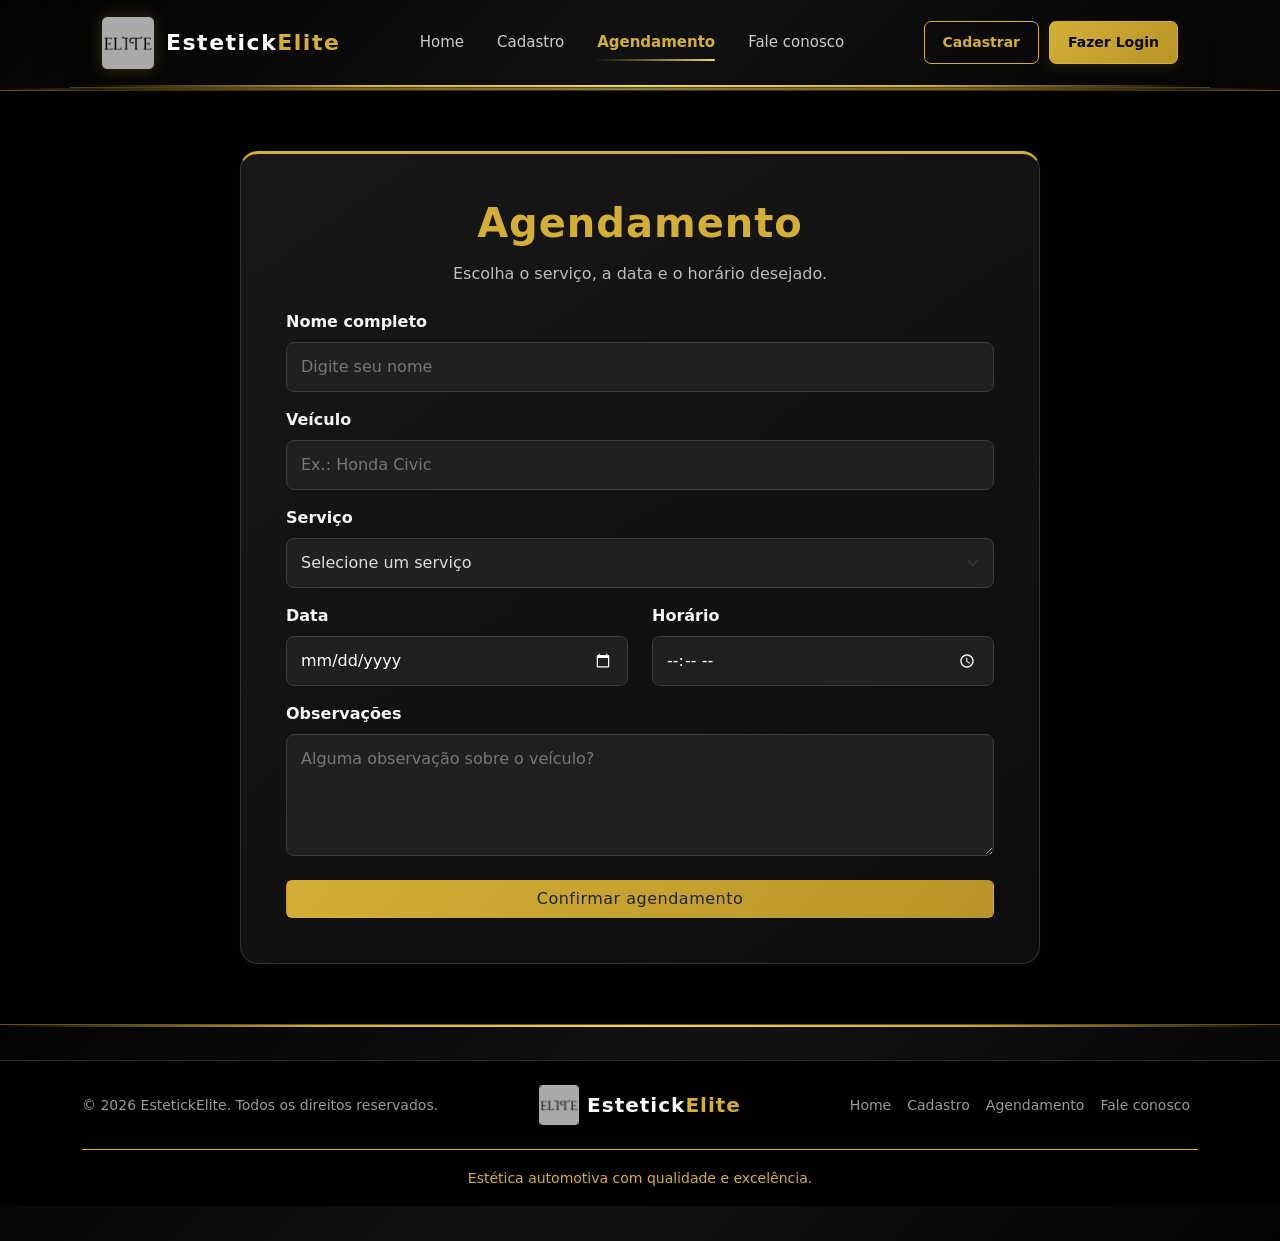
==== commit 51a1933c: "update" ====
--- a/templates/agendamento.html
+++ b/templates/agendamento.html
@@ -22,7 +22,6 @@
 
 <body>
     <header>
-        <link rel="stylesheet" href="../static/css/styleheader.css">
         <div class="container header-estetick">
             <div class="header-container">
 
@@ -46,19 +45,19 @@
                         </li>
 
                         <li>
-                            <a href="./cadastro.html">
+                            <a href="/templates/cadastro.html">
                                 Cadastro
                             </a>
                         </li>
 
                         <li>
-                            <a href="./agendamento.html" class="active">
+                            <a href="/templates/agendamento.html" class="active">
                                 Agendamento
                             </a>
                         </li>
 
                         <li>
-                            <a href="./faleconosco.html">
+                            <a href="/templates/faleconosco.html">
                                 Fale conosco
                             </a>
                         </li>
@@ -73,8 +72,8 @@
                         Cadastrar
                     </a>
 
-                    <a href="/templates/agendamento.html" class="btn-agendar">
-                        Agendar
+                    <a href="/templates/login.html" class="btn-agendar">
+                        Fazer Login
                     </a>
 
                 </div>
--- a/static/css/style.css
+++ b/static/css/style.css
@@ -19,7 +19,7 @@
 
 
 body {
-    background-color: var(--preto);
+    background-color: var(--preto) !important;
 
     color: var(--branco);
 
--- a/static/css/agendamento.css
+++ b/static/css/agendamento.css
@@ -15,8 +15,6 @@
 
     padding-bottom: 60px;
 }
-
-
 /* =========================================
    ÁREA DE AGENDAMENTO
 ========================================= */
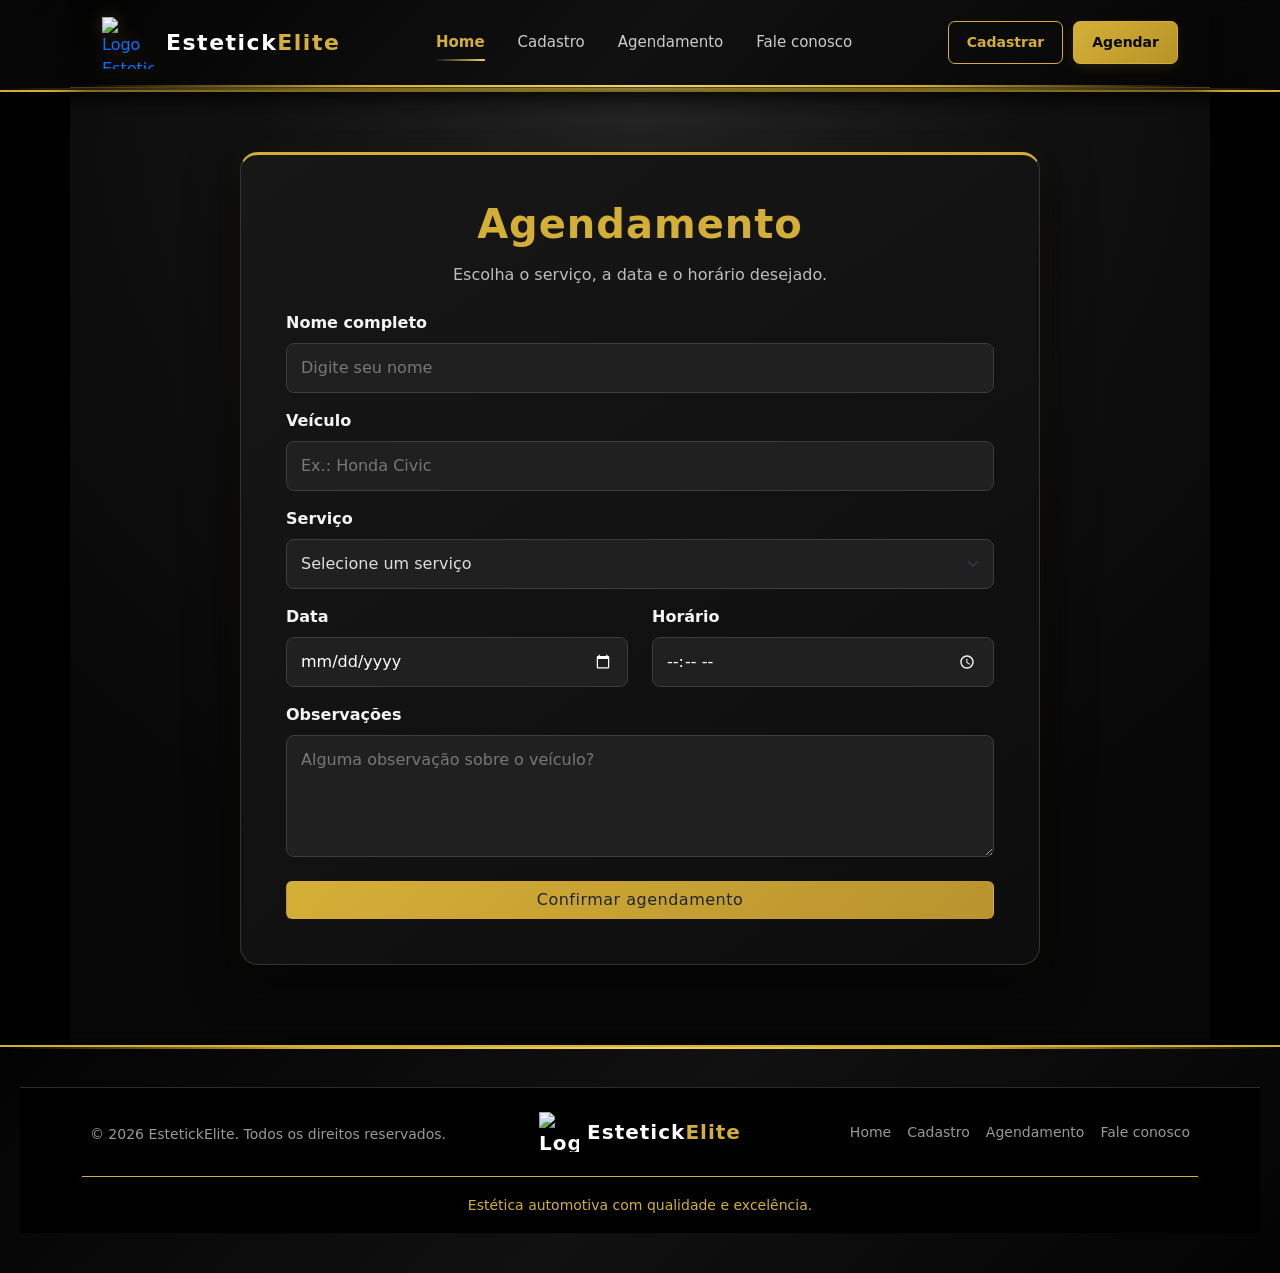
==== commit e85edf9b: "Update links and resources in agendamento.html Signed-off-by: 👑LODIGIANI_👑 <davidlodigiani16@gmail.c" ====
--- a/templates/agendamento.html
+++ b/templates/agendamento.html
@@ -11,7 +11,7 @@
     <meta name="keywords" content="sites,web desenvolvimento backend">
     <meta name="author" content="Lucas segura, SeguraPrime, seguralucas949@gmail.com, 11 97387-4201">
     <title>Agendamento</title>
-    <link rel="icon" href="../favicon.png">
+    <link rel="icon" href="/favicon.io/android-chrome-192x192.png" type="image/x-icon">
     <link rel="stylesheet" href="../static/css/style.css">
     <link rel="stylesheet" href="../static/css/agendamento.css">
 
@@ -22,12 +22,13 @@
 
 <body>
     <header>
+        <link rel="stylesheet" href="../static/css/styleheader.css">
         <div class="container header-estetick">
             <div class="header-container">
 
                 <!-- LOGO -->
                 <a href="/index.html" class="logo-estetick">
-                    <img src="../static/img/logo.png" alt="Logo da EstetickElite">
+                    <img src="../static/favicon.io/android-chrome-512x512.png" alt="Logo EstetickElite">
 
                     <span>
                         Estetick<span>Elite</span>
@@ -39,25 +40,25 @@
                     <ul class="nav-estetick">
 
                         <li>
-                            <a href="../index.html" class="">
+                            <a href="./index.html" class="active">
                                 Home
                             </a>
                         </li>
 
                         <li>
-                            <a href="/templates/cadastro.html">
+                            <a href="/cadastro.html">
                                 Cadastro
                             </a>
                         </li>
 
                         <li>
-                            <a href="/templates/agendamento.html" class="active">
+                            <a href="/agendamento.html">
                                 Agendamento
                             </a>
                         </li>
 
                         <li>
-                            <a href="/templates/faleconosco.html">
+                            <a href="/faleconosco.html">
                                 Fale conosco
                             </a>
                         </li>
@@ -68,12 +69,12 @@
                 <!-- BOTÕES -->
                 <div class="botoes-header">
 
-                    <a href="/templates/cadastro.html" class="btn-cadastrar">
+                    <a href="/cadastro.html" class="btn-cadastrar">
                         Cadastrar
                     </a>
 
-                    <a href="/templates/login.html" class="btn-agendar">
-                        Fazer Login
+                    <a href="/agendamento.html" class="btn-agendar">
+                        Agendar
                     </a>
 
                 </div>
@@ -221,9 +222,10 @@
         </div>
 
     </main>
+
     <footer>
 
-
+        <link rel="stylesheet" href="../static/css/stylefooter.css">
         <div class="footer-estetick">
             <div class="container footer-container">
 
@@ -238,43 +240,41 @@
                     <a href="/index.html"
                         class="col-md-4 d-flex align-items-center justify-content-center mb-3 mb-md-0 logo-footer">
 
-                        <img src="/favicon.png" alt="Logo EstetickElite" width="40" height="40" class="me-2">
+                        <img src="../static/favicon.io/android-chrome-512x512.png" alt="Logo EstetickElite" width="40"
+                            height="40" class="me-2">
 
                         Estetick<span>Elite</span>
                     </a>
 
                     <!-- MENU -->
-                    <ul class="nav col-md-4 justify-content-end nav-estetick">
-
-                        <!-- HOME -->
-                        <li class="nav-item">
-                            <a href="/index.html" class="nav-link px-2 active">
+                    <ul class="nav col-md-4 justify-content-end">
+
+                        <li class="nav-item">
+                            <a href="/index.html" class="nav-link px-2">
                                 Home
                             </a>
                         </li>
 
-                        <!-- CADASTRO -->
-                        <li class="nav-item">
-                            <a href="./templates/cadastro.html" class="nav-link px-2 ">
+                        <li class="nav-item">
+                            <a href="/cadastro.html" class="nav-link px-2">
                                 Cadastro
                             </a>
                         </li>
 
-                        <!-- AGENDAMENTO -->
-                        <li class="nav-item">
-                            <a href="./templates/agendamento.html" class="nav-link px-2 ">
+                        <li class="nav-item">
+                            <a href="/agendamento.html" class="nav-link px-2">
                                 Agendamento
                             </a>
                         </li>
 
-                        <!-- FALE CONOSCO -->
-                        <li class="nav-item">
-                            <a href="./templates/faleconosco.html" class="nav-link px-2 ">
+                        <li class="nav-item">
+                            <a href="../static/css/faleconosco.css" class="nav-link px-2">
                                 Fale conosco
                             </a>
                         </li>
 
                     </ul>
+
                 </div>
 
                 <!-- FRASE DA EMPRESA -->
@@ -295,4 +295,4 @@
 
 </body>
 
-</html>+</html>
--- a/static/css/style.css
+++ b/static/css/style.css
@@ -28,11 +28,6 @@
         Helvetica,
         sans-serif;
 }
-
-
-
-
-
 
 /* =====================================================
    HEADER ESTETICKELITE
--- a/static/css/agendamento.css
+++ b/static/css/agendamento.css
@@ -1,26 +1,89 @@
-
-/* =========================================
-   ÁREA PRINCIPAL
-========================================= */
-body{
-    background-color: #000000;
-}
+/* =========================================
+   CONFIGURAÇÕES GERAIS
+========================================= */
+
+* {
+    margin: 0;
+    padding: 0;
+    box-sizing: border-box;
+}
+
+body {
+    background-color: #080808;
+    color: #ffffff;
+    font-family: Arial, Helvetica, sans-serif;
+}
+
+
+/* =========================================
+   HEADER
+========================================= */
+
+header {
+    width: 100%;
+    background: linear-gradient(
+        135deg,
+        #050505,
+        #111111,
+        #050505
+    );
+
+    border-bottom: 2px solid #d4af37;
+
+    box-shadow:
+        0 4px 20px rgba(0, 0, 0, 0.7);
+
+    position: relative;
+    z-index: 10;
+}
+
+
+/* detalhe dourado */
+
+header::after {
+    content: "";
+    display: block;
+
+    width: 100%;
+    height: 2px;
+
+    background: linear-gradient(
+        90deg,
+        transparent,
+        #d4af37,
+        #f5d76e,
+        #d4af37,
+        transparent
+    );
+}
+
+
+/* =========================================
+   MAIN
+========================================= */
+
 main {
-
-    background: #000000;
-
-    min-height: 100vh;
+    width: 100%;
+    min-height: 80vh;
 
     padding-top: 60px;
-
-    padding-bottom: 60px;
-}
+    padding-bottom: 80px;
+
+    background:
+        radial-gradient(
+            circle at 50% 0%,
+            #252525 0%,
+            #111111 35%,
+            #080808 75%
+        );
+}
+
+
 /* =========================================
    ÁREA DE AGENDAMENTO
 ========================================= */
 
 .agendamento {
-
     max-width: 800px;
 
     margin: 0 auto;
@@ -50,7 +113,6 @@
 ========================================= */
 
 .agendamento h1 {
-
     color: #d4af37;
 
     font-size: 2.5rem;
@@ -63,12 +125,7 @@
 }
 
 
-/* =========================================
-   DESCRIÇÃO
-========================================= */
-
 .agendamento p {
-
     color: #bdbdbd !important;
 
     font-size: 1rem;
@@ -80,7 +137,6 @@
 ========================================= */
 
 .agendamento .form-label {
-
     color: #f5f5f5;
 
     font-weight: 600;
@@ -95,7 +151,6 @@
 
 .agendamento .form-control,
 .agendamento .form-select {
-
     background-color: #202020;
 
     color: #ffffff;
@@ -106,26 +161,18 @@
 
     padding: 12px 14px;
 
-    transition:
-        border-color 0.3s ease,
-        background-color 0.3s ease,
-        box-shadow 0.3s ease;
-}
-
-
-/* =========================================
-   PLACEHOLDER
-========================================= */
+    transition: all 0.3s ease;
+}
+
+
+/* Placeholder */
 
 .agendamento .form-control::placeholder {
-
     color: #777777;
 }
 
 
-/* =========================================
-   FOCO NOS CAMPOS
-========================================= */
+/* Foco */
 
 .agendamento .form-control:focus,
 .agendamento .form-select:focus {
@@ -146,7 +193,6 @@
 ========================================= */
 
 .agendamento .form-select {
-
     color: #dddddd;
 }
 
@@ -157,7 +203,6 @@
 
 input[type="date"],
 input[type="time"] {
-
     color-scheme: dark;
 }
 
@@ -167,7 +212,6 @@
 ========================================= */
 
 .agendamento textarea {
-
     resize: vertical;
 
     min-height: 120px;
@@ -175,7 +219,7 @@
 
 
 /* =========================================
-   BOTÃO ESTETICK
+   BOTÃO
 ========================================= */
 
 .btn-estetick {
@@ -184,68 +228,89 @@
 
     padding: 14px 20px;
 
-    border: 1px solid #d4af37;
+    border: none;
 
     border-radius: 8px;
 
     background: linear-gradient(
         135deg,
         #d4af37,
-        #b89428
+        #b9932e
+    );
+
+    color: #080808;
+
+    font-size: 1rem;
+
+    font-weight: bold;
+
+    letter-spacing: 0.5px;
+
+    transition: all 0.3s ease;
+}
+
+
+.btn-estetick:hover {
+
+    background: linear-gradient(
+        135deg,
+        #f1d267,
+        #d4af37
     );
 
     color: #000000;
 
-    font-size: 1rem;
+    transform: translateY(-2px);
+
+    box-shadow:
+        0 8px 20px rgba(212, 175, 55, 0.25);
+}
+
+
+/* =========================================
+   FOOTER
+========================================= */
+
+footer {
+
+    width: 100%;
+
+    background: linear-gradient(
+        135deg,
+        #030303,
+        #111111,
+        #030303
+    );
+
+    color: #ffffff;
+
+    border-top: 2px solid #d4af37;
+
+    padding: 40px 20px;
+
+    text-align: center;
+
+    box-shadow:
+        0 -5px 20px rgba(0, 0, 0, 0.6);
+}
+
+
+/* Texto do footer */
+
+footer p {
+    color: #999999;
+
+    margin: 5px 0;
+}
+
+
+/* Títulos do footer */
+
+footer h3,
+footer h4 {
+    color: #d4af37;
 
     font-weight: bold;
-
-    letter-spacing: 0.5px;
-
-    cursor: pointer;
-
-    transition:
-        background 0.3s ease,
-        border-color 0.3s ease,
-        color 0.3s ease,
-        transform 0.2s ease,
-        box-shadow 0.3s ease;
-}
-
-
-/* =========================================
-   HOVER DO BOTÃO
-========================================= */
-
-.btn-estetick:hover {
-
-    background: linear-gradient(
-        135deg,
-        #e5c158,
-        #d4af37
-    );
-
-    border-color: #e5c158;
-
-    color: #000000;
-
-    transform: translateY(-2px);
-
-    box-shadow:
-        0 8px 20px rgba(212, 175, 55, 0.35);
-}
-
-
-/* =========================================
-   BOTÃO AO CLICAR
-========================================= */
-
-.btn-estetick:active {
-
-    transform: translateY(0);
-
-    box-shadow:
-        0 3px 8px rgba(212, 175, 55, 0.25);
 }
 
 
@@ -256,9 +321,7 @@
 @media (max-width: 768px) {
 
     main {
-
         padding-top: 35px;
-
         padding-bottom: 50px;
     }
 
@@ -272,15 +335,11 @@
     }
 
     .agendamento h1 {
-
         font-size: 2rem;
     }
-}
-
-
-/* =========================================
-   CELULARES PEQUENOS
-========================================= */
+
+}
+
 
 @media (max-width: 480px) {
 
@@ -292,18 +351,119 @@
     }
 
     .agendamento h1 {
-
         font-size: 1.7rem;
     }
 
     .agendamento p {
-
         font-size: 0.9rem;
     }
 
     .btn-estetick {
-
         padding: 12px;
     }
-}
-
+
+}
+/* =========================================
+   TÍTULO AGENDAMENTO - BRILHO AUTOMÁTICO
+========================================= */
+
+.agendamento h1 {
+    position: relative;
+    display: inline-block;
+
+    color: #d4af37;
+
+    font-size: 2.5rem;
+    font-weight: bold;
+    letter-spacing: 1px;
+
+    margin-bottom: 15px;
+
+    animation: brilhoAgendamento 2.5s ease-in-out infinite;
+}
+
+
+/* =========================================
+   LINHA DOURADA ABAIXO DO TÍTULO
+========================================= */
+
+.agendamento h1::after {
+    content: "";
+
+    position: absolute;
+
+    left: 50%;
+    bottom: -8px;
+
+    width: 0;
+    height: 2px;
+
+    background: linear-gradient(
+        90deg,
+        transparent,
+        #f5d76e,
+        #d4af37,
+        transparent
+    );
+
+    transform: translateX(-50%);
+
+    animation: linhaAgendamento 2.5s ease-in-out infinite;
+}
+
+
+/* =========================================
+   BRILHO DO TEXTO
+========================================= */
+
+@keyframes brilhoAgendamento {
+
+    0% {
+        transform: scale(1);
+
+        text-shadow:
+            0 0 3px rgba(212, 175, 55, 0.2),
+            0 0 8px rgba(212, 175, 55, 0.2);
+    }
+
+    50% {
+        transform: scale(1.03);
+
+        text-shadow:
+            0 0 5px rgba(212, 175, 55, 0.5),
+            0 0 12px rgba(212, 175, 55, 0.7),
+            0 0 25px rgba(212, 175, 55, 0.6),
+            0 0 40px rgba(212, 175, 55, 0.3);
+    }
+
+    100% {
+        transform: scale(1);
+
+        text-shadow:
+            0 0 3px rgba(212, 175, 55, 0.2),
+            0 0 8px rgba(212, 175, 55, 0.2);
+    }
+}
+
+
+/* =========================================
+   ANIMAÇÃO DA LINHA
+========================================= */
+
+@keyframes linhaAgendamento {
+
+    0% {
+        width: 0;
+        opacity: 0;
+    }
+
+    50% {
+        width: 100%;
+        opacity: 1;
+    }
+
+    100% {
+        width: 0;
+        opacity: 0;
+    }
+}
